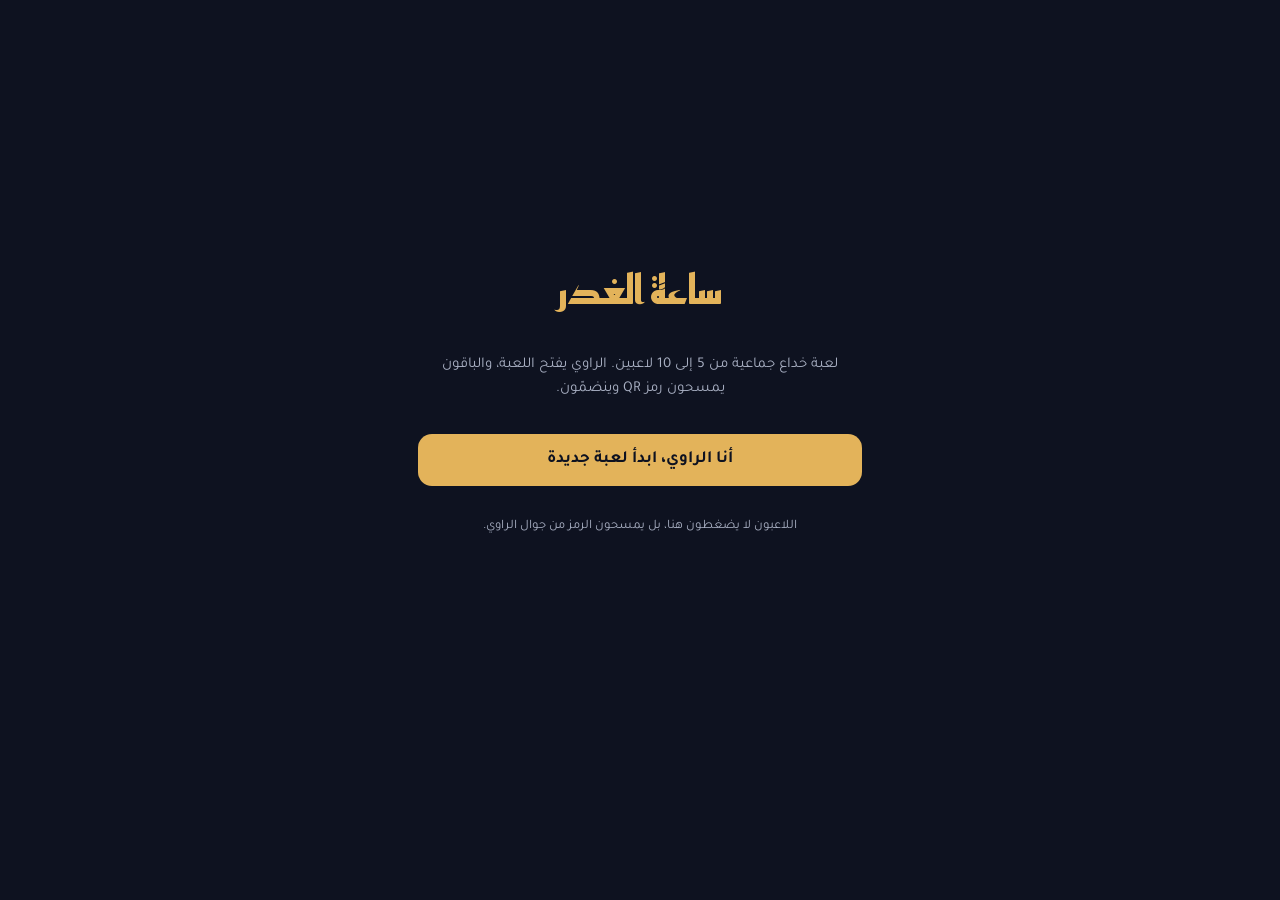
==== clocktower/index.html @ df2aef7b "Add ساعة الغدر game: QR join, random roles, storyteller screen Co-Authored-By: Claude Opus 5.5 <nore" ====
<!doctype html>
<html lang="ar" dir="rtl">
<head>
<meta charset="utf-8">
<meta name="viewport" content="width=device-width, initial-scale=1, viewport-fit=cover">
<title>ساعة الغدر</title>
<meta name="theme-color" content="#0E1220">
<link rel="preconnect" href="https://fonts.googleapis.com">
<link href="https://fonts.googleapis.com/css2?family=Reem+Kufi:wght@500;700&family=Tajawal:wght@400;500;700;800&display=swap" rel="stylesheet">
<style>
*{box-sizing:border-box}
body{margin:0;background:#0E1220;color:#F3EEE2;font-family:'Tajawal',system-ui,sans-serif;-webkit-tap-highlight-color:transparent}
#app{max-width:480px;margin:0 auto;padding:20px 18px 110px;min-height:100vh;display:flex;flex-direction:column;gap:14px}
h1,h2,.k{font-family:'Reem Kufi','Tajawal',sans-serif;margin:0}
h1{font-size:30px;color:#E3B35A}
h2{font-size:21px}
.muted{color:#A9B0C3;font-size:15px;line-height:1.6}
.top{display:flex;justify-content:space-between;align-items:center;gap:10px}
.pill{font-size:13px;font-weight:700;border-radius:999px;padding:5px 12px;background:#1B2133;border:1px solid #2C344A;color:#C9CEDB;white-space:nowrap}
.pill.red{background:#3A1D1F;border-color:#6A2B2B;color:#F08A84}
.pill.blue{background:#1E3354;border-color:#2E4C7A;color:#8FC0F5}
.pill.gold{background:#E3B35A;border-color:#E3B35A;color:#0E1220}
.card{background:#161C2D;border:1px solid #2C344A;border-radius:18px;padding:16px}
.card.good{border-color:#2E4C7A}
.card.evil{background:#1C1418;border-color:#6A2B2B}
.btn{font-family:inherit;font-size:17px;font-weight:700;border:none;border-radius:14px;padding:14px 18px;min-height:52px;cursor:pointer;background:#E3B35A;color:#0E1220;width:100%}
.btn.ghost{background:transparent;color:#E3B35A;border:1px solid #4A4130}
.btn.small{font-size:14px;min-height:40px;padding:8px 12px;width:auto}
.btn:disabled{opacity:.45}
input{font-family:inherit;font-size:18px;width:100%;padding:14px;border-radius:14px;border:1px solid #2C344A;background:#161C2D;color:#F3EEE2;min-height:52px}
label{font-weight:700;font-size:15px;display:block;margin-bottom:8px}
.row{display:flex;align-items:center;gap:12px}
.seat{display:flex;align-items:center;gap:12px;border-radius:14px;padding:12px 14px;background:#161C2D;border:1px solid #253553;width:100%;font-family:inherit;color:inherit;text-align:right;cursor:pointer}
.seat.evil{background:#1C1418;border-color:#4E2426}
.seat.boss{background:#2A1517;border-color:#B0443F}
.seat.dead{opacity:.45}
.seat.dead .nm{text-decoration:line-through}
.num{width:32px;height:32px;border-radius:999px;background:#0E1220;display:flex;align-items:center;justify-content:center;font-size:14px;font-weight:700;color:#C9CEDB;flex:none}
.nm{flex:1;font-size:17px;font-weight:700}
.rl{font-size:15px;font-weight:700}
.blue{color:#8FC0F5}.red{color:#F08A84}.gold{color:#E3B35A}
.chips{display:flex;flex-wrap:wrap;gap:8px}
.chip{font-size:15px;font-weight:700;color:#8FC0F5;background:#1E3354;border-radius:10px;padding:8px 14px}
.char{display:flex;flex-direction:column;gap:4px}
.char b{font-size:17px}
.char span{color:#C9CEDB;font-size:15px;line-height:1.6}
.big{text-align:center;display:flex;flex-direction:column;align-items:center;gap:12px;padding:26px 18px}
.big .role{font-family:'Reem Kufi',sans-serif;font-size:42px;font-weight:700;line-height:1.1}
.big .ab{font-size:18px;line-height:1.7;color:#E6E1D6}
.qr{background:#fff;border-radius:16px;padding:12px;width:260px;height:260px;margin:0 auto}
.qr svg{width:100%;height:100%;display:block}
.link{direction:ltr;font-size:12px;color:#A9B0C3;word-break:break-all;text-align:center}
nav.tabs{position:fixed;bottom:0;left:0;right:0;background:#0E1220;border-top:1px solid #232A3D;padding:8px 12px calc(10px + env(safe-area-inset-bottom));display:flex;gap:6px;justify-content:center}
nav.tabs button{flex:1;max-width:160px;font-family:inherit;font-size:14px;font-weight:700;border:none;border-radius:12px;min-height:46px;background:transparent;color:#C9CEDB;cursor:pointer}
nav.tabs button.on{background:#1B2133;color:#E3B35A}
.sec{display:flex;align-items:center;gap:8px;margin-top:6px}
.dot{width:10px;height:10px;border-radius:999px}
ol.night{margin:0;padding-inline-start:22px;display:flex;flex-direction:column;gap:8px;line-height:1.5}
.net{font-size:12px;color:#A9B0C3;text-align:center}
.x{background:none;border:none;color:#F08A84;font-size:14px;font-family:inherit;cursor:pointer;min-height:36px}
</style>
<script src="qr.js"></script>
</head>
<body>
<div id="app"></div>
<script>
(function(){
'use strict';
var NTFY='https://ntfy.sh/';
var GOOD=[
['الطبيب','كل ليلة يحمي لاعباً من القتل، ولا يحمي الشخص نفسه ليلتين متتاليتين.'],
['المحقّق','كل ليلة يسأل عن لاعب: هل هو طيب أم شرير؟'],
['الحارس الشخصي','كل ليلة يختار لاعباً، وإذا هوجم يموت الحارس بدلاً منه.'],
['القاضي','مرة واحدة في اللعبة يلغي إعدام اليوم.'],
['الصيّاد','إذا مات يختار لاعباً يموت معه.'],
['الشرطي','مرة واحدة يطلق النار على لاعب: إن كان شريراً مات، وإن كان طيباً مات الشرطي.'],
['العمدة','صوته يُحسب بصوتين.'],
['صاحب الغراب','إذا قُتل ليلاً يعرف شخصية لاعب واحد يختاره.'],
['الجندي','ينجو من أول محاولة قتل.'],
['الجدّة','في الليلة الأولى تعرف لاعباً طيباً وشخصيته.'],
['السجّان','كل ليلة يختار لاعباً فلا يستخدم قدرته تلك الليلة، حتى لو كان شريراً.'],
['المحامي','كل ليلة يختار لاعباً، وإذا حُكم عليه بالإعدام غداً لا يموت.'],
['المُسعِف','مرة واحدة في اللعبة يعيد لاعباً طيباً ميتاً إلى الحياة.'],
['الحارس الليلي','كل ليلة يعرف عدد اللاعبين الذين استيقظوا لاستخدام قدراتهم.'],
['الطبّاخ','في الليلة الأولى يعرف كم زوجاً من الأشرار يجلسون متجاورين.'],
['المراقب','كل ليلة يختار لاعباً، ويعرف من زاره تلك الليلة.'],
['العجوز','في الليلة الأولى تعرف شخصية لاعب واحد يختاره الراوي عشوائياً.'],
['الخيّاطة','مرة واحدة تختار لاعبَين، وتعرف إن كانا من الفريق نفسه.'],
['القائد','إذا مات، يعرف الطيبون الأحياء كم شريراً بقي في اللعبة.'],
['صانع المرايا','إذا استخدم شرير قدرته عليه ليلاً، ترتدّ القدرة على الشرير نفسه.']
];
var BOSS='الزعيم';
var EVIL=[
['الزعيم','من الليلة الثانية، يختار لاعباً كل ليلة ليقتله.'],
['الجاسوس','في الليلة الأولى يرى شخصيات جميع اللاعبين.'],
['المُخادع','يظهر كشخص طيب لكل من يتحرّى عنه.'],
['المُسكِت','كل ليلة يختار لاعباً، فلا يتكلم ولا يصوّت في اليوم التالي.'],
['الوريث','إذا مات الزعيم يصبح هو الزعيم الجديد.']
];
var NIGHT1=['الأشرار يتعرّفون على بعضهم، والزعيم يرى شخصيات التمويه','المُسكِت','السجّان','الطبيب','الحارس الشخصي','المحقّق','المراقب','الجدّة','العجوز','الطبّاخ','الحارس الليلي','الخيّاطة'];
var NIGHTX=['المُسكِت','السجّان','الطبيب','الحارس الشخصي','المحامي','الزعيم','صاحب الغراب (إن قُتل)','المُسعِف','المحقّق','المراقب','الحارس الليلي','الخيّاطة'];
var ABIL={};GOOD.concat(EVIL).forEach(function(c){ABIL[c[0]]=c[1];});
function isEvil(r){return EVIL.some(function(c){return c[0]===r;});}

var app=document.getElementById('app');
function esc(s){return String(s==null?'':s).replace(/[&<>"']/g,function(c){return {'&':'&amp;','<':'&lt;','>':'&gt;','"':'&quot;',"'":'&#39;'}[c];});}
function ls(k,v){try{if(v===undefined){var s=localStorage.getItem(k);return s?JSON.parse(s):null;}localStorage.setItem(k,JSON.stringify(v));}catch(e){return null;}}
function rid(n){var a='abcdefghijkmnpqrstuvwxyz23456789',b=crypto.getRandomValues(new Uint8Array(n)),s='';for(var i=0;i<n;i++)s+=a[b[i]%a.length];return s;}
function shuffle(a){a=a.slice();for(var i=a.length-1;i>0;i--){var j=crypto.getRandomValues(new Uint32Array(1))[0]%(i+1);var t=a[i];a[i]=a[j];a[j]=t;}return a;}
function topic(room){return 'saatghadr_'+room;}
function b64(buf){var u=new Uint8Array(buf),s='';for(var i=0;i<u.length;i++)s+=String.fromCharCode(u[i]);return btoa(s);}
function ub64(s){var b=atob(s),u=new Uint8Array(b.length);for(var i=0;i<b.length;i++)u[i]=b.charCodeAt(i);return u;}

/* ---------- messaging (ntfy.sh) ---------- */
var netOk=null;
function setNet(ok){if(netOk!==ok){netOk=ok;var el=document.getElementById('net');if(el)el.textContent=ok?'متصل':'لا يوجد اتصال… جارٍ المحاولة';}}
function connect(room,onMsg){
  var seen={},t=topic(room);
  function handle(o){if(!o||o.event!=='message'||seen[o.id])return;seen[o.id]=1;var m;try{m=JSON.parse(o.message);}catch(e){return;}onMsg(m);}
  try{var es=new EventSource(NTFY+t+'/sse?since=all');es.onmessage=function(e){try{handle(JSON.parse(e.data));setNet(true);}catch(_){}};}catch(e){}
  function poll(){fetch(NTFY+t+'/json?poll=1&since=all').then(function(r){return r.text();}).then(function(txt){setNet(true);txt.split('\n').forEach(function(l){if(l.trim()){try{handle(JSON.parse(l));}catch(_){}}});}).catch(function(){setNet(false);});}
  poll();setInterval(poll,4000);
}
function publish(room,obj,tries){
  tries=tries||0;
  return fetch(NTFY+topic(room),{method:'POST',body:JSON.stringify(obj)}).then(function(r){if(!r.ok)throw new Error(r.status);setNet(true);}).catch(function(e){setNet(false);if(tries<4)return new Promise(function(res){setTimeout(res,1500*(tries+1));}).then(function(){return publish(room,obj,tries+1);});throw e;});
}

/* ---------- crypto ---------- */
var RSA={name:'RSA-OAEP',hash:'SHA-256'};
function genKeys(){
  return crypto.subtle.generateKey({name:'RSA-OAEP',modulusLength:2048,publicExponent:new Uint8Array([1,0,1]),hash:'SHA-256'},true,['encrypt','decrypt']).then(function(kp){
    return Promise.all([crypto.subtle.exportKey('jwk',kp.privateKey),crypto.subtle.exportKey('spki',kp.publicKey)]);
  }).then(function(r){return {priv:r[0],pub:b64(r[1])};});
}
function encryptFor(pub,obj){
  var iv=crypto.getRandomValues(new Uint8Array(12)),pk,ak,ct;
  return crypto.subtle.importKey('spki',ub64(pub),RSA,false,['encrypt']).then(function(k){pk=k;return crypto.subtle.generateKey({name:'AES-GCM',length:256},true,['encrypt']);})
  .then(function(k){ak=k;return crypto.subtle.encrypt({name:'AES-GCM',iv:iv},ak,new TextEncoder().encode(JSON.stringify(obj)));})
  .then(function(c){ct=c;return crypto.subtle.exportKey('raw',ak);})
  .then(function(raw){return crypto.subtle.encrypt({name:'RSA-OAEP'},pk,raw);})
  .then(function(k){return {k:b64(k),iv:b64(iv),c:b64(ct)};});
}
function decryptWith(priv,m){
  return crypto.subtle.importKey('jwk',priv,RSA,false,['decrypt']).then(function(sk){return crypto.subtle.decrypt({name:'RSA-OAEP'},sk,ub64(m.k));})
  .then(function(raw){return crypto.subtle.importKey('raw',raw,'AES-GCM',false,['decrypt']);})
  .then(function(ak){return crypto.subtle.decrypt({name:'AES-GCM',iv:ub64(m.iv)},ak,ub64(m.c));})
  .then(function(pt){return JSON.parse(new TextDecoder().decode(pt));});
}

/* ---------- shared views ---------- */
function sheetHTML(){
  function list(a,cls){return a.map(function(c){return '<div class="card '+cls+' char"><b>'+esc(c[0])+'</b><span>'+esc(c[1])+'</span></div>';}).join('');}
  return '<h2 class="gold">ورقة الشخصيات</h2><p class="muted" style="margin:0">كل الشخصيات الممكنة. لا يعرف أيّها في اللعبة إلا الراوي.</p>'+
  '<div class="sec"><span class="dot" style="background:#8FC0F5"></span><h2 class="blue">الطيبون (20)</h2></div>'+list(GOOD,'good')+
  '<div class="sec"><span class="dot" style="background:#F08A84"></span><h2 class="red">الأشرار (5)</h2></div>'+list(EVIL,'evil');
}
function qrSVG(text){
  try{
    var q=new QRCode(-1,QRErrorCorrectLevel.M);q.addData(text);q.make();
    var n=q.getModuleCount(),m=4,s=n+m*2,d='';
    for(var r=0;r<n;r++)for(var c=0;c<n;c++)if(q.isDark(r,c))d+='M'+(c+m)+' '+(r+m)+'h1v1h-1z';
    return '<svg viewBox="0 0 '+s+' '+s+'" shape-rendering="crispEdges" role="img" aria-label="رمز QR للانضمام"><rect width="'+s+'" height="'+s+'" fill="#fff"/><path d="'+d+'" fill="#0E1220"/></svg>';
  }catch(e){return '<p style="color:#0E1220;text-align:center">تعذّر إنشاء الرمز، شارك الرابط بدلاً منه.</p>';}
}
function tabsHTML(tabs,cur){return '<nav class="tabs">'+tabs.map(function(t){return '<button data-tab="'+t[0]+'" class="'+(t[0]===cur?'on':'')+'">'+t[1]+'</button>';}).join('')+'</nav>';}
function evilCount(n){return n<=7?2:3;}

/* ---------- home ---------- */
function home(){
  app.innerHTML='<div style="flex:1;display:flex;flex-direction:column;justify-content:center;gap:18px;text-align:center">'+
  '<h1 style="font-size:40px">ساعة الغدر</h1>'+
  '<p class="muted">لعبة خداع جماعية من 5 إلى 10 لاعبين. الراوي يفتح اللعبة، والباقون يمسحون رمز QR وينضمّون.</p>'+
  '<button class="btn" id="newgame">أنا الراوي، ابدأ لعبة جديدة</button>'+
  '<p class="muted" style="font-size:13px">اللاعبون لا يضغطون هنا، بل يمسحون الرمز من جوال الراوي.</p></div>';
  document.getElementById('newgame').onclick=function(){var room=rid(10);ls('st_'+room,{room:room,players:[],removed:{},round:0,game:null});location.hash='st='+room;};
}

/* ---------- storyteller ---------- */
function storyteller(room){
  var S=ls('st_'+room);
  if(!S){app.innerHTML='<h1>ساعة الغدر</h1><div class="card"><p class="muted" style="margin:0">هذه اللعبة غير محفوظة على هذا الجهاز. الراوي فقط يستطيع فتح شاشة الراوي من جواله.</p></div><button class="btn" onclick="location.hash=\'\'">الصفحة الرئيسية</button>';return;}
  var tab=S.game?'grim':'invite';
  function save(){ls('st_'+room,S);}
  var joinUrl=location.origin+location.pathname+'#join='+room;
  connect(room,function(m){
    if(m.t!=='join'||!m.id||!m.pub||S.removed[m.id])return;
    var name=String(m.name||'').slice(0,20).trim()||'لاعب';
    var p=S.players.filter(function(x){return x.id===m.id;})[0];
    if(p){if(p.name!==name||p.pub!==m.pub){p.name=name;p.pub=m.pub;save();render();}}
    else{S.players.push({id:m.id,name:name,pub:m.pub});save();render();}
  });
  function seated(){return S.game?S.game.seats:[];}
  function sendRoles(){
    var g=S.game,n=g.seats.length,ev=g.seats.filter(function(s){return isEvil(s.role);});
    var pubs={};S.players.forEach(function(p){pubs[p.id]=p.pub;});
    publish(room,{t:'seats',r:g.round,names:g.seats.map(function(s){return s.name;})});
    return Promise.all(g.seats.map(function(s,i){
      var pay={r:g.round,seat:i+1,name:s.name,role:s.role,n:n,e:ev.length};
      if(isEvil(s.role)){
        pay.team=ev.map(function(x){return {s:g.seats.indexOf(x)+1,n:x.name,r:x.role};});
        if(s.role===BOSS)pay.bluffs=g.bluffs;
        if(s.role==='الجاسوس')pay.all=g.seats.map(function(x,j){return {s:j+1,n:x.name,r:x.role};});
      }
      return encryptFor(pubs[s.id],pay).then(function(enc){enc.t='role';enc.to=s.id;enc.r=g.round;return publish(room,enc);});
    }));
  }
  function start(){
    var ps=S.players.slice(0,10),n=ps.length,ne=evilCount(n);
    var minions=shuffle(EVIL.slice(1).map(function(c){return c[0];})).slice(0,ne-1);
    var goods=shuffle(GOOD.map(function(c){return c[0];}));
    var roles=shuffle([BOSS].concat(minions,goods.slice(0,n-ne)));
    S.round=(S.round||0)+1;
    S.game={round:S.round,seats:ps.map(function(p,i){return {id:p.id,name:p.name,role:roles[i]};}),bluffs:goods.slice(n-ne,n-ne+3),dead:{}};
    save();tab='grim';render();
    var el=document.getElementById('sendst');if(el)el.textContent='جارٍ إرسال الشخصيات…';
    sendRoles().then(function(){var el=document.getElementById('sendst');if(el)el.textContent='تم إرسال الشخصيات إلى كل اللاعبين.';}).catch(function(){var el=document.getElementById('sendst');if(el)el.textContent='تعذّر الإرسال، اضغط "أعد الإرسال".';});
  }
  function render(){
    var h='<div class="top"><h1>شاشة الراوي</h1><span class="pill red">للراوي فقط</span></div>';
    if(tab==='invite'){
      var n=S.players.length;
      h+='<div class="card" style="display:flex;flex-direction:column;gap:12px"><h2 style="text-align:center">امسح للانضمام</h2><div class="qr">'+qrSVG(joinUrl)+'</div><div class="link">'+esc(joinUrl)+'</div>'+
         '<button class="btn ghost small" id="copy" style="align-self:center">نسخ الرابط</button></div>';
      h+='<div class="top"><h2>اللاعبون ('+n+')</h2>'+(S.game?'<span class="pill">الجولة '+S.game.round+'</span>':'')+'</div>';
      if(!n)h+='<p class="muted" style="margin:0">بانتظار اللاعبين… كل لاعب يمسح الرمز ويكتب اسمه.</p>';
      S.players.forEach(function(p,i){h+='<div class="seat"><span class="num">'+(i+1)+'</span><span class="nm">'+esc(p.name)+'</span>'+(i>=10?'<span class="pill red">زائد عن 10</span>':'')+'<button class="x" data-rm="'+esc(p.id)+'">إزالة</button></div>';});
      var ok=n>=5&&n<=10;
      h+='<p class="muted" style="margin:0">'+(n<5?'تحتاج 5 لاعبين على الأقل.':n>10?'الحد الأقصى 10 لاعبين، أزل الزائدين.':'العدد مناسب: '+(n-evilCount(n))+' طيبون و'+evilCount(n)+' أشرار.')+'</p>';
      h+='<button class="btn" id="start" '+(ok?'':'disabled')+'>'+(S.game?'جولة جديدة ووزّع الشخصيات':'الكل جاهز، وزّع الشخصيات')+'</button>';
      if(S.game)h+='<p class="muted" style="margin:0;font-size:13px">الجولة الجديدة توزّع شخصيات جديدة على اللاعبين الحاليين.</p>';
    }else if(tab==='grim'){
      var g=S.game;
      h+='<p class="muted" style="margin:0" id="sendst">اطلب من اللاعبين الجلوس في دائرة حسب أرقام المقاعد. اضغط على لاعب لتعليمه ميتاً.</p>';
      g.seats.forEach(function(s,i){var ev=isEvil(s.role);h+='<button class="seat '+(s.role===BOSS?'boss':ev?'evil':'')+(g.dead[s.id]?' dead':'')+'" data-dead="'+esc(s.id)+'"><span class="num">'+(i+1)+'</span><span class="nm">'+esc(s.name)+'</span><span class="rl '+(ev?'red':'blue')+'">'+esc(s.role)+'</span></button>';});
      h+='<div class="card"><div class="gold" style="font-weight:700;margin-bottom:10px">شخصيات التمويه للزعيم</div><div class="chips">'+g.bluffs.map(function(b){return '<span class="chip">'+esc(b)+'</span>';}).join('')+'</div></div>';
      h+='<button class="btn ghost" id="resend">أعد إرسال الشخصيات</button>';
    }else if(tab==='night'){
      var inPlay={};S.game.seats.forEach(function(s){inPlay[s.role]=1;});
      function nl(a){return '<ol class="night">'+a.filter(function(r,i){return (i===0&&a===NIGHT1)||inPlay[r.split(' (')[0]];}).map(function(r){var who=S.game.seats.filter(function(s){return s.role===r.split(' (')[0];})[0];return '<li><b>'+esc(r)+'</b>'+(who?' <span class="muted">· '+esc(who.name)+'</span>':'')+'</li>';}).join('')+'</ol>';}
      h+='<div class="card"><h2 class="gold" style="margin-bottom:10px">الليلة الأولى</h2>'+nl(NIGHT1)+'</div><div class="card"><h2 class="gold" style="margin-bottom:10px">باقي الليالي</h2>'+nl(NIGHTX)+'</div>';
    }else h+=sheetHTML();
    h+='<div class="net" id="net">'+(netOk===false?'لا يوجد اتصال… جارٍ المحاولة':netOk?'متصل':'جارٍ الاتصال…')+'</div>';
    h+=tabsHTML(S.game?[['grim','الكتاب'],['night','ترتيب الليل'],['invite','اللاعبون'],['sheet','الشخصيات']]:[['invite','اللاعبون'],['sheet','الشخصيات']],tab);
    app.innerHTML=h;
    app.querySelectorAll('[data-tab]').forEach(function(b){b.onclick=function(){tab=b.getAttribute('data-tab');render();scrollTo(0,0);};});
    app.querySelectorAll('[data-rm]').forEach(function(b){b.onclick=function(){var id=b.getAttribute('data-rm');S.removed[id]=1;S.players=S.players.filter(function(p){return p.id!==id;});save();render();};});
    app.querySelectorAll('[data-dead]').forEach(function(b){b.onclick=function(){var id=b.getAttribute('data-dead');S.game.dead[id]=!S.game.dead[id];save();render();};});
    var st=document.getElementById('start');if(st)st.onclick=function(){if(S.game&&!confirm('بدء جولة جديدة بشخصيات جديدة؟'))return;start();};
    var rs=document.getElementById('resend');if(rs)rs.onclick=function(){rs.disabled=true;rs.textContent='جارٍ الإرسال…';sendRoles().then(function(){rs.textContent='تم الإرسال';}).catch(function(){rs.disabled=false;rs.textContent='تعذّر، حاول مجدداً';});};
    var cp=document.getElementById('copy');if(cp)cp.onclick=function(){if(navigator.clipboard)navigator.clipboard.writeText(joinUrl).then(function(){cp.textContent='تم النسخ';});};
  }
  render();
}

/* ---------- player ---------- */
function player(room){
  var P=ls('p_'+room)||{};
  var tab='me',hidden=true,others={},seats=null,seatsR=0,busy=false;
  function save(){ls('p_'+room,P);}
  function onMsg(m){
    if(m.t==='join'&&m.id){others[m.id]=String(m.name||'').slice(0,20);if(!P.role)render();}
    else if(m.t==='seats'&&m.r>=seatsR){seatsR=m.r;seats=m.names;if(tab==='players')render();}
    else if(m.t==='role'&&P.id&&m.to===P.id&&(!P.role||m.r>P.role.r)){
      decryptWith(P.priv,m).then(function(d){if(!P.role||d.r>P.role.r){P.role=d;save();hidden=true;tab='me';render();}}).catch(function(){});
    }
  }
  connect(room,onMsg);
  if(P.id&&P.pub)publish(room,{t:'join',id:P.id,name:P.name,pub:P.pub}).catch(function(){});
  function render(){
    var h='<div class="top"><h1>ساعة الغدر</h1>'+(P.role?'<span class="pill">مقعد '+P.role.seat+'</span>':'')+'</div>';
    if(!P.id){
      h+='<div class="card" style="display:flex;flex-direction:column;gap:14px"><h2>انضم إلى اللعبة</h2><div><label for="nm">اكتب اسمك</label><input id="nm" maxlength="20" autocomplete="off" placeholder="مثلاً: سارة"></div><button class="btn" id="join">انضم</button></div>';
    }else if(!P.role&&tab!=='sheet'){
      var names=Object.keys(others).map(function(k){return others[k];});
      h+='<div class="card big"><div class="muted">أهلاً</div><div class="role" style="font-size:34px">'+esc(P.name)+'</div><div class="muted">أنت في اللعبة. انتظر حتى يوزّع الراوي الشخصيات.</div></div>';
      h+='<h2>اللاعبون المنضمّون ('+names.length+')</h2><div class="chips">'+names.map(function(n){return '<span class="chip">'+esc(n)+'</span>';}).join('')+'</div>';
    }else if(tab==='me'){
      var R=P.role,ev=isEvil(R.role);
      if(hidden){
        h+='<div class="card big" style="padding:40px 18px"><div class="role" style="font-size:28px">شخصيتك جاهزة</div><div class="muted">تأكد أن لا أحد ينظر إلى شاشتك.</div><button class="btn" id="reveal">اكشف شخصيتي</button></div>';
      }else{
        h+='<div class="card big '+(ev?'evil':'good')+'"><div class="muted">'+esc(R.name)+' · شخصيتك</div><div class="role">'+esc(R.role)+'</div><span class="pill '+(ev?'red':'blue')+'">'+(ev?'فريق الأشرار':'فريق الطيبين')+'</span><div class="ab">'+esc(ABIL[R.role])+'</div></div>';
        if(ev&&R.team){
          h+='<div class="card evil"><div class="red" style="font-weight:700;margin-bottom:10px">فريقك</div>'+R.team.map(function(t){return '<div class="row" style="justify-content:space-between;padding:4px 0"><b>'+esc(t.n)+' · مقعد '+t.s+'</b><span class="'+(t.r===BOSS?'red':'')+'" style="font-weight:700">'+esc(t.r)+'</span></div>';}).join('')+'</div>';
        }
        if(R.bluffs)h+='<div class="card"><div class="gold" style="font-weight:700">شخصيات للتمويه</div><p class="muted" style="margin:4px 0 10px">غير موجودة في هذه اللعبة، ادّعِ واحدة منها بأمان.</p><div class="chips">'+R.bluffs.map(function(b){return '<span class="chip">'+esc(b)+'</span>';}).join('')+'</div></div>';
        if(R.all)h+='<div class="card"><div class="gold" style="font-weight:700;margin-bottom:10px">ما يراه الجاسوس: كل الشخصيات</div>'+R.all.map(function(t){return '<div class="row" style="justify-content:space-between;padding:4px 0"><span>'+t.s+'. '+esc(t.n)+'</span><b class="'+(isEvil(t.r)?'red':'blue')+'">'+esc(t.r)+'</b></div>';}).join('')+'</div>';
        h+='<div class="card"><div class="gold" style="font-weight:700;margin-bottom:6px">هدفك</div><div class="muted">'+(ev?'اقتلوا الطيبين حتى يتساوى عدد الأشرار الأحياء مع الطيبين، دون أن يُكشف الزعيم.':'اكتشفوا الزعيم وأعدموه قبل أن يتساوى عدد الأشرار مع الطيبين.')+'</div><div class="muted" style="font-size:13px;margin-top:6px">في هذه اللعبة '+R.n+' لاعبين: '+(R.n-R.e)+' طيبون و'+R.e+' أشرار.</div></div>';
        h+='<button class="btn ghost" id="hide">إخفاء الشخصية</button>';
      }
    }else if(tab==='players'){
      h+='<h2>ترتيب الجلوس</h2><p class="muted" style="margin:0">اجلسوا في دائرة بهذا الترتيب.</p>';
      (seats||[]).forEach(function(n,i){h+='<div class="seat'+(P.role&&P.role.seat===i+1?' boss':'')+'"><span class="num">'+(i+1)+'</span><span class="nm">'+esc(n)+'</span>'+(P.role&&P.role.seat===i+1?'<span class="pill gold">أنت</span>':'')+'</div>';});
      if(!seats)h+='<p class="muted">جارٍ التحميل…</p>';
    }else h+=sheetHTML();
    h+='<div class="net" id="net">'+(netOk===false?'لا يوجد اتصال… جارٍ المحاولة':netOk?'متصل':'جارٍ الاتصال…')+'</div>';
    if(P.role)h+=tabsHTML([['me','شخصيتي'],['players','اللاعبون'],['sheet','الشخصيات']],tab);
    else if(P.id)h+=tabsHTML([['me','الانتظار'],['sheet','الشخصيات']],tab==='sheet'?'sheet':'me');
    app.innerHTML=h;
    app.querySelectorAll('[data-tab]').forEach(function(b){b.onclick=function(){tab=b.getAttribute('data-tab');render();scrollTo(0,0);};});
    var j=document.getElementById('join');
    if(j)j.onclick=function(){
      var name=document.getElementById('nm').value.trim();if(!name){document.getElementById('nm').focus();return;}
      if(busy)return;busy=true;j.disabled=true;j.textContent='جارٍ الانضمام…';
      genKeys().then(function(k){P={id:rid(12),name:name.slice(0,20),priv:k.priv,pub:k.pub};save();return publish(room,{t:'join',id:P.id,name:P.name,pub:P.pub});})
      .then(function(){busy=false;render();}).catch(function(){busy=false;render();});
    };
    var rv=document.getElementById('reveal');if(rv)rv.onclick=function(){hidden=false;render();};
    var hd=document.getElementById('hide');if(hd)hd.onclick=function(){hidden=true;render();};
  }
  render();
}

function route(){
  var h=location.hash.replace(/^#/,''),m;
  if((m=h.match(/^join=([a-z0-9]{6,20})$/)))player(m[1]);
  else if((m=h.match(/^st=([a-z0-9]{6,20})$/)))storyteller(m[1]);
  else home();
}
window.addEventListener('hashchange',function(){location.reload();});
if(!window.crypto||!crypto.subtle){app.innerHTML='<h1>ساعة الغدر</h1><p class="muted">افتح الصفحة من رابط https في متصفح حديث.</p>';}else route();
})();
</script>
</body>
</html>
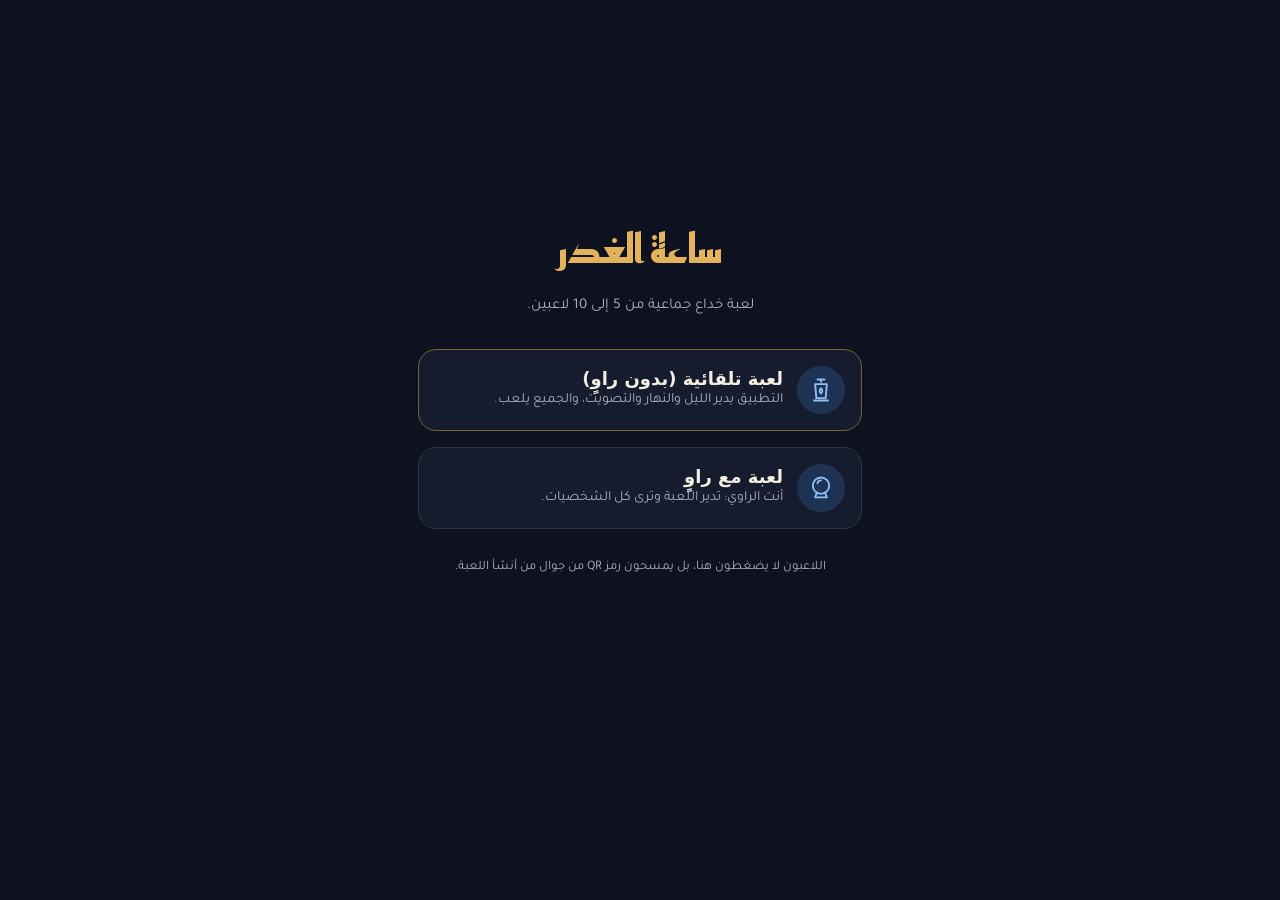
==== commit e5ffd89c: "ساعة الغدر: automatic mode without storyteller, character icons - play.html: host phone runs the gam" ====
--- a/clocktower/index.html
+++ b/clocktower/index.html
@@ -60,6 +60,8 @@
 .x{background:none;border:none;color:#F08A84;font-size:14px;font-family:inherit;cursor:pointer;min-height:36px}
 </style>
 <script src="qr.js"></script>
+<script src="icons.js"></script>
+<script src="net.js"></script>
 </head>
 <body>
 <div id="app"></div>
@@ -114,14 +116,17 @@
 /* ---------- messaging (ntfy.sh) ---------- */
 var netOk=null;
 function setNet(ok){if(netOk!==ok){netOk=ok;var el=document.getElementById('net');if(el)el.textContent=ok?'متصل':'لا يوجد اتصال… جارٍ المحاولة';}}
-function connect(room,onMsg){
+CTNet.onStatus(function(ok){setNet(ok);});
+function connect(room,onMsg){return CTNet.connect(room,onMsg);}
+function connectOld(room,onMsg){
   var seen={},t=topic(room);
   function handle(o){if(!o||o.event!=='message'||seen[o.id])return;seen[o.id]=1;var m;try{m=JSON.parse(o.message);}catch(e){return;}onMsg(m);}
   try{var es=new EventSource(NTFY+t+'/sse?since=all');es.onmessage=function(e){try{handle(JSON.parse(e.data));setNet(true);}catch(_){}};}catch(e){}
   function poll(){fetch(NTFY+t+'/json?poll=1&since=all').then(function(r){return r.text();}).then(function(txt){setNet(true);txt.split('\n').forEach(function(l){if(l.trim()){try{handle(JSON.parse(l));}catch(_){}}});}).catch(function(){setNet(false);});}
   poll();setInterval(poll,4000);
 }
-function publish(room,obj,tries){
+function publish(room,obj){return CTNet.publish(room,obj);}
+function publishOld(room,obj,tries){
   tries=tries||0;
   return fetch(NTFY+topic(room),{method:'POST',body:JSON.stringify(obj)}).then(function(r){if(!r.ok)throw new Error(r.status);setNet(true);}).catch(function(e){setNet(false);if(tries<4)return new Promise(function(res){setTimeout(res,1500*(tries+1));}).then(function(){return publish(room,obj,tries+1);});throw e;});
 }
@@ -150,7 +155,7 @@
 
 /* ---------- shared views ---------- */
 function sheetHTML(){
-  function list(a,cls){return a.map(function(c){return '<div class="card '+cls+' char"><b>'+esc(c[0])+'</b><span>'+esc(c[1])+'</span></div>';}).join('');}
+  function list(a,cls){return a.map(function(c){return '<div class="card '+cls+'" style="display:flex;gap:12px;align-items:flex-start">'+CTIcon(c[0],44)+'<div class="char"><b>'+esc(c[0])+'</b><span>'+esc(c[1])+'</span></div></div>';}).join('');}
   return '<h2 class="gold">ورقة الشخصيات</h2><p class="muted" style="margin:0">كل الشخصيات الممكنة. لا يعرف أيّها في اللعبة إلا الراوي.</p>'+
   '<div class="sec"><span class="dot" style="background:#8FC0F5"></span><h2 class="blue">الطيبون (20)</h2></div>'+list(GOOD,'good')+
   '<div class="sec"><span class="dot" style="background:#F08A84"></span><h2 class="red">الأشرار (5)</h2></div>'+list(EVIL,'evil');
@@ -168,11 +173,11 @@
 
 /* ---------- home ---------- */
 function home(){
-  app.innerHTML='<div style="flex:1;display:flex;flex-direction:column;justify-content:center;gap:18px;text-align:center">'+
-  '<h1 style="font-size:40px">ساعة الغدر</h1>'+
-  '<p class="muted">لعبة خداع جماعية من 5 إلى 10 لاعبين. الراوي يفتح اللعبة، والباقون يمسحون رمز QR وينضمّون.</p>'+
-  '<button class="btn" id="newgame">أنا الراوي، ابدأ لعبة جديدة</button>'+
-  '<p class="muted" style="font-size:13px">اللاعبون لا يضغطون هنا، بل يمسحون الرمز من جوال الراوي.</p></div>';
+  app.innerHTML='<div style="flex:1;display:flex;flex-direction:column;justify-content:center;gap:16px">'+
+  '<div style="text-align:center"><h1 style="font-size:40px">ساعة الغدر</h1><p class="muted">لعبة خداع جماعية من 5 إلى 10 لاعبين.</p></div>'+
+  '<a class="card" href="play.html#new" style="text-decoration:none;color:inherit;display:flex;gap:14px;align-items:center;border-color:#7A6233">'+CTIcon('الحارس الليلي',48)+'<div><div style="font-weight:800;font-size:18px">لعبة تلقائية (بدون راوٍ)</div><div class="muted" style="font-size:14px">التطبيق يدير الليل والنهار والتصويت، والجميع يلعب.</div></div></a>'+
+  '<button class="card" id="newgame" style="font-family:inherit;color:inherit;text-align:right;display:flex;gap:14px;align-items:center;cursor:pointer;width:100%">'+CTIcon('العجوز',48)+'<div><div style="font-weight:800;font-size:18px">لعبة مع راوٍ</div><div class="muted" style="font-size:14px">أنت الراوي: تدير اللعبة وترى كل الشخصيات.</div></div></button>'+
+  '<p class="muted" style="font-size:13px;text-align:center">اللاعبون لا يضغطون هنا، بل يمسحون رمز QR من جوال من أنشأ اللعبة.</p></div>';
   document.getElementById('newgame').onclick=function(){var room=rid(10);ls('st_'+room,{room:room,players:[],removed:{},round:0,game:null});location.hash='st='+room;};
 }
 
@@ -232,8 +237,8 @@
     }else if(tab==='grim'){
       var g=S.game;
       h+='<p class="muted" style="margin:0" id="sendst">اطلب من اللاعبين الجلوس في دائرة حسب أرقام المقاعد. اضغط على لاعب لتعليمه ميتاً.</p>';
-      g.seats.forEach(function(s,i){var ev=isEvil(s.role);h+='<button class="seat '+(s.role===BOSS?'boss':ev?'evil':'')+(g.dead[s.id]?' dead':'')+'" data-dead="'+esc(s.id)+'"><span class="num">'+(i+1)+'</span><span class="nm">'+esc(s.name)+'</span><span class="rl '+(ev?'red':'blue')+'">'+esc(s.role)+'</span></button>';});
-      h+='<div class="card"><div class="gold" style="font-weight:700;margin-bottom:10px">شخصيات التمويه للزعيم</div><div class="chips">'+g.bluffs.map(function(b){return '<span class="chip">'+esc(b)+'</span>';}).join('')+'</div></div>';
+      g.seats.forEach(function(s,i){var ev=isEvil(s.role);h+='<button class="seat '+(s.role===BOSS?'boss':ev?'evil':'')+(g.dead[s.id]?' dead':'')+'" data-dead="'+esc(s.id)+'"><span class="num">'+(i+1)+'</span>'+CTIcon(s.role,34)+'<span class="nm">'+esc(s.name)+'</span><span class="rl '+(ev?'red':'blue')+'">'+esc(s.role)+'</span></button>';});
+      h+='<div class="card"><div class="gold" style="font-weight:700;margin-bottom:10px">شخصيات التمويه للزعيم</div><div class="chips">'+g.bluffs.map(function(b){return '<span class="chip" style="display:inline-flex;align-items:center;gap:8px">'+CTIcon(b,26)+esc(b)+'</span>';}).join('')+'</div></div>';
       h+='<button class="btn ghost" id="resend">أعد إرسال الشخصيات</button>';
     }else if(tab==='night'){
       var inPlay={};S.game.seats.forEach(function(s){inPlay[s.role]=1;});
@@ -280,13 +285,13 @@
       if(hidden){
         h+='<div class="card big" style="padding:40px 18px"><div class="role" style="font-size:28px">شخصيتك جاهزة</div><div class="muted">تأكد أن لا أحد ينظر إلى شاشتك.</div><button class="btn" id="reveal">اكشف شخصيتي</button></div>';
       }else{
-        h+='<div class="card big '+(ev?'evil':'good')+'"><div class="muted">'+esc(R.name)+' · شخصيتك</div><div class="role">'+esc(R.role)+'</div><span class="pill '+(ev?'red':'blue')+'">'+(ev?'فريق الأشرار':'فريق الطيبين')+'</span><div class="ab">'+esc(ABIL[R.role])+'</div></div>';
+        h+='<div class="card big '+(ev?'evil':'good')+'">'+CTIcon(R.role,96)+'<div class="muted">'+esc(R.name)+' · شخصيتك</div><div class="role">'+esc(R.role)+'</div><span class="pill '+(ev?'red':'blue')+'">'+(ev?'فريق الأشرار':'فريق الطيبين')+'</span><div class="ab">'+esc(ABIL[R.role])+'</div></div>';
         if(ev&&R.team){
           h+='<div class="card evil"><div class="red" style="font-weight:700;margin-bottom:10px">فريقك</div>'+R.team.map(function(t){return '<div class="row" style="justify-content:space-between;padding:4px 0"><b>'+esc(t.n)+' · مقعد '+t.s+'</b><span class="'+(t.r===BOSS?'red':'')+'" style="font-weight:700">'+esc(t.r)+'</span></div>';}).join('')+'</div>';
         }
-        if(R.bluffs)h+='<div class="card"><div class="gold" style="font-weight:700">شخصيات للتمويه</div><p class="muted" style="margin:4px 0 10px">غير موجودة في هذه اللعبة، ادّعِ واحدة منها بأمان.</p><div class="chips">'+R.bluffs.map(function(b){return '<span class="chip">'+esc(b)+'</span>';}).join('')+'</div></div>';
+        if(R.bluffs)h+='<div class="card"><div class="gold" style="font-weight:700">شخصيات للتمويه</div><p class="muted" style="margin:4px 0 10px">غير موجودة في هذه اللعبة، ادّعِ واحدة منها بأمان.</p><div class="chips">'+R.bluffs.map(function(b){return '<span class="chip" style="display:inline-flex;align-items:center;gap:8px">'+CTIcon(b,26)+esc(b)+'</span>';}).join('')+'</div></div>';
         if(R.all)h+='<div class="card"><div class="gold" style="font-weight:700;margin-bottom:10px">ما يراه الجاسوس: كل الشخصيات</div>'+R.all.map(function(t){return '<div class="row" style="justify-content:space-between;padding:4px 0"><span>'+t.s+'. '+esc(t.n)+'</span><b class="'+(isEvil(t.r)?'red':'blue')+'">'+esc(t.r)+'</b></div>';}).join('')+'</div>';
-        h+='<div class="card"><div class="gold" style="font-weight:700;margin-bottom:6px">هدفك</div><div class="muted">'+(ev?'اقتلوا الطيبين حتى يتساوى عدد الأشرار الأحياء مع الطيبين، دون أن يُكشف الزعيم.':'اكتشفوا الزعيم وأعدموه قبل أن يتساوى عدد الأشرار مع الطيبين.')+'</div><div class="muted" style="font-size:13px;margin-top:6px">في هذه اللعبة '+R.n+' لاعبين: '+(R.n-R.e)+' طيبون و'+R.e+' أشرار.</div></div>';
+        h+='<div class="card"><div class="gold" style="font-weight:700;margin-bottom:6px">هدفك</div><div class="muted">'+(ev?'احموا الزعيم حتى يبقى لاعبان فقط في اللعبة والزعيم أحدهما.':'اكتشفوا الزعيم وأعدموه قبل أن يبقى لاعبان فقط.')+'</div><div class="muted" style="font-size:13px;margin-top:6px">في هذه اللعبة '+R.n+' لاعبين: '+(R.n-R.e)+' طيبون و'+R.e+' أشرار.</div></div>';
         h+='<button class="btn ghost" id="hide">إخفاء الشخصية</button>';
       }
     }else if(tab==='players'){
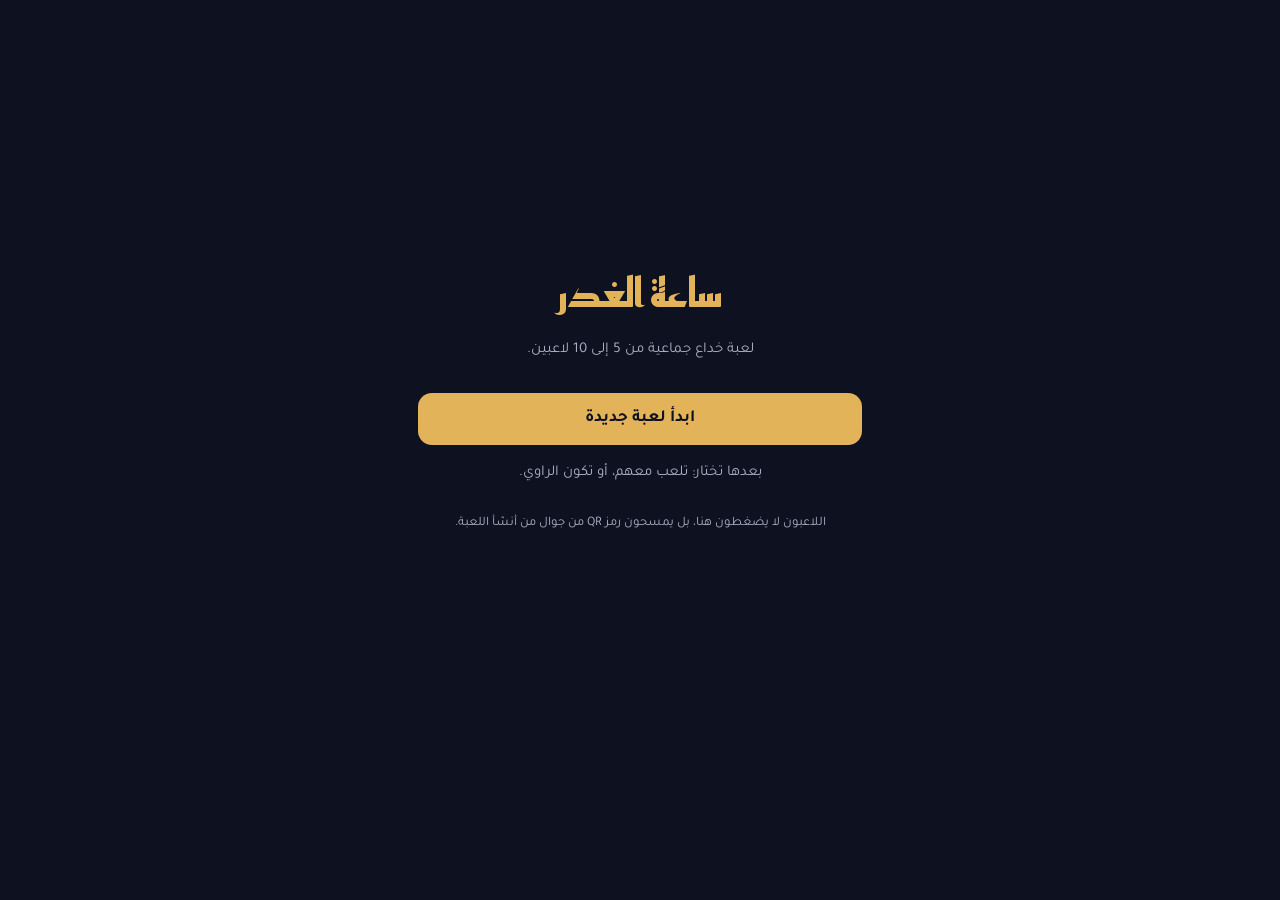
==== commit a41aceca: "Home: one start button, choose player or storyteller after Co-Authored-By: Claude Opus 5.5 <noreply@" ====
--- a/clocktower/index.html
+++ b/clocktower/index.html
@@ -175,10 +175,9 @@
 function home(){
   app.innerHTML='<div style="flex:1;display:flex;flex-direction:column;justify-content:center;gap:16px">'+
   '<div style="text-align:center"><h1 style="font-size:40px">ساعة الغدر</h1><p class="muted">لعبة خداع جماعية من 5 إلى 10 لاعبين.</p></div>'+
-  '<a class="card" href="play.html#new" style="text-decoration:none;color:inherit;display:flex;gap:14px;align-items:center;border-color:#7A6233">'+CTIcon('الحارس الليلي',48)+'<div><div style="font-weight:800;font-size:18px">لعبة تلقائية (بدون راوٍ)</div><div class="muted" style="font-size:14px">التطبيق يدير الليل والنهار والتصويت، والجميع يلعب.</div></div></a>'+
-  '<button class="card" id="newgame" style="font-family:inherit;color:inherit;text-align:right;display:flex;gap:14px;align-items:center;cursor:pointer;width:100%">'+CTIcon('العجوز',48)+'<div><div style="font-weight:800;font-size:18px">لعبة مع راوٍ</div><div class="muted" style="font-size:14px">أنت الراوي: تدير اللعبة وترى كل الشخصيات.</div></div></button>'+
+  '<a class="btn" href="play.html#new" style="text-decoration:none;text-align:center;display:block;line-height:24px">ابدأ لعبة جديدة</a>'+
+  '<p class="muted" style="text-align:center;margin:0">بعدها تختار: تلعب معهم، أو تكون الراوي.</p>'+
   '<p class="muted" style="font-size:13px;text-align:center">اللاعبون لا يضغطون هنا، بل يمسحون رمز QR من جوال من أنشأ اللعبة.</p></div>';
-  document.getElementById('newgame').onclick=function(){var room=rid(10);ls('st_'+room,{room:room,players:[],removed:{},round:0,game:null});location.hash='st='+room;};
 }
 
 /* ---------- storyteller ---------- */
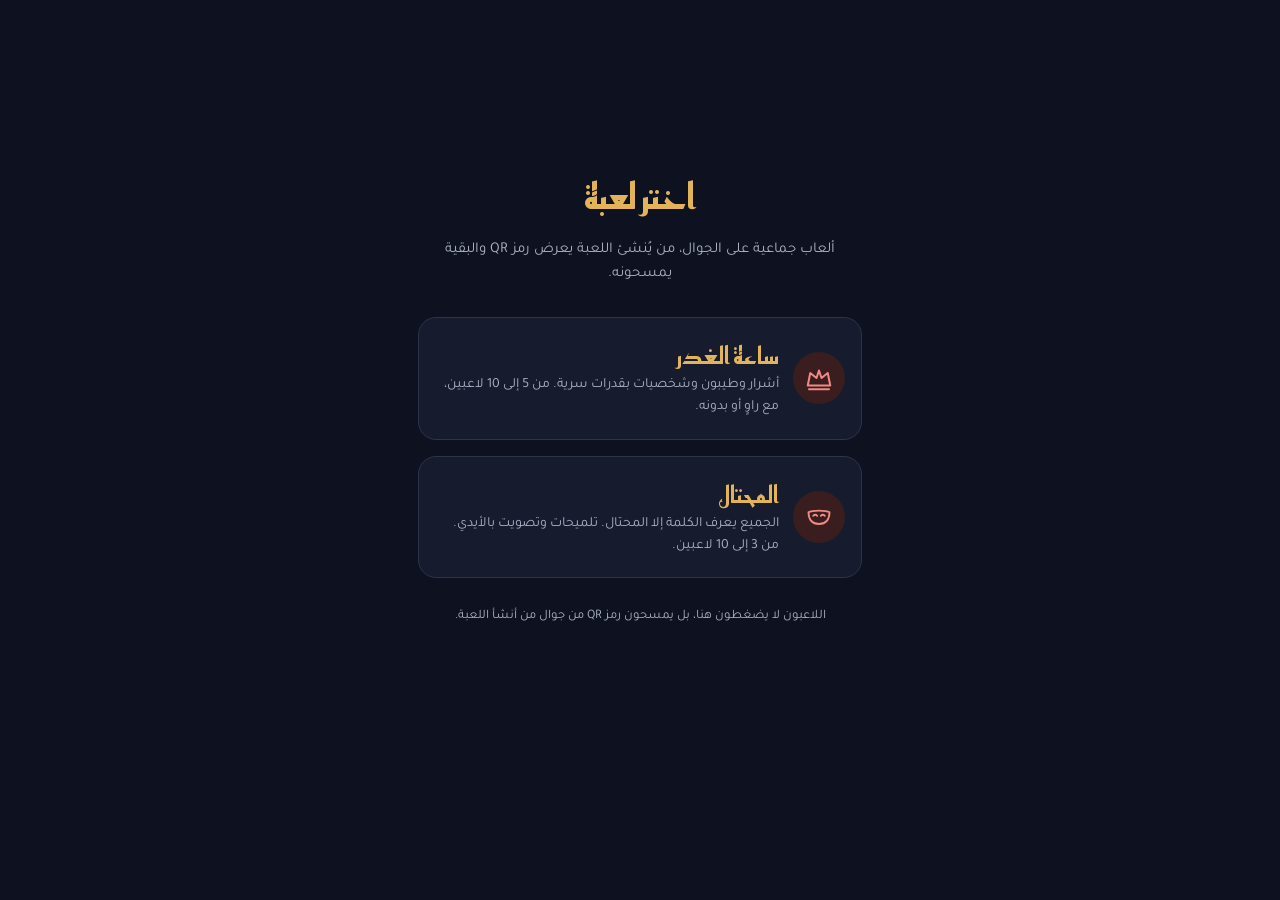
==== commit a03ddb14: "Add المحتال word game and a game menu - imposter.html: categories, 1-2 imposters, private words on e" ====
--- a/clocktower/index.html
+++ b/clocktower/index.html
@@ -3,7 +3,7 @@
 <head>
 <meta charset="utf-8">
 <meta name="viewport" content="width=device-width, initial-scale=1, viewport-fit=cover">
-<title>ساعة الغدر</title>
+<title>ألعاب الغدر</title>
 <meta name="theme-color" content="#0E1220">
 <link rel="preconnect" href="https://fonts.googleapis.com">
 <link href="https://fonts.googleapis.com/css2?family=Reem+Kufi:wght@500;700&family=Tajawal:wght@400;500;700;800&display=swap" rel="stylesheet">
@@ -59,9 +59,9 @@
 .net{font-size:12px;color:#A9B0C3;text-align:center}
 .x{background:none;border:none;color:#F08A84;font-size:14px;font-family:inherit;cursor:pointer;min-height:36px}
 </style>
-<script src="qr.js"></script>
-<script src="icons.js"></script>
-<script src="net.js"></script>
+<script src="qr.js?v=1794734920"></script>
+<script src="icons.js?v=1794734920"></script>
+<script src="net.js?v=1794734920"></script>
 </head>
 <body>
 <div id="app"></div>
@@ -89,7 +89,7 @@
 ['العجوز','في الليلة الأولى تعرف شخصية لاعب واحد يختاره الراوي عشوائياً.'],
 ['الخيّاطة','مرة واحدة تختار لاعبَين، وتعرف إن كانا من الفريق نفسه.'],
 ['القائد','إذا مات، يعرف الطيبون الأحياء كم شريراً بقي في اللعبة.'],
-['صانع المرايا','إذا استخدم شرير قدرته عليه ليلاً، ترتدّ القدرة على الشرير نفسه.']
+['الفارس','إذا رشّحه لاعب طيب للإعدام، يموت من رشّحه فوراً ويبدأ الليل.']
 ];
 var BOSS='الزعيم';
 var EVIL=[
@@ -173,10 +173,11 @@
 
 /* ---------- home ---------- */
 function home(){
+  function card(href,ic,t,d){return '<a class="card" href="'+href+'" style="text-decoration:none;color:inherit;display:flex;gap:14px;align-items:center;padding:20px 16px">'+ic+'<div style="flex:1"><div style="font-family:Reem Kufi,sans-serif;font-weight:700;font-size:24px;color:#E3B35A">'+t+'</div><div class="muted" style="font-size:14px">'+d+'</div></div></a>';}
   app.innerHTML='<div style="flex:1;display:flex;flex-direction:column;justify-content:center;gap:16px">'+
-  '<div style="text-align:center"><h1 style="font-size:40px">ساعة الغدر</h1><p class="muted">لعبة خداع جماعية من 5 إلى 10 لاعبين.</p></div>'+
-  '<a class="btn" href="play.html#new" style="text-decoration:none;text-align:center;display:block;line-height:24px">ابدأ لعبة جديدة</a>'+
-  '<p class="muted" style="text-align:center;margin:0">بعدها تختار: تلعب معهم، أو تكون الراوي.</p>'+
+  '<div style="text-align:center"><h1 style="font-size:36px">اختر لعبة</h1><p class="muted">ألعاب جماعية على الجوال، من يُنشئ اللعبة يعرض رمز QR والبقية يمسحونه.</p></div>'+
+  card('play.html#new',CTIcon('الزعيم',52),'ساعة الغدر','أشرار وطيبون وشخصيات بقدرات سرية. من 5 إلى 10 لاعبين، مع راوٍ أو بدونه.')+
+  card('imposter.html#new','<span style="width:52px;height:52px;border-radius:999px;background:#3A1D1F;display:inline-flex;align-items:center;justify-content:center;flex:none"><svg width="28" height="28" viewBox="0 0 24 24" fill="none" stroke="#F08A84" stroke-width="1.6" stroke-linecap="round" stroke-linejoin="round" aria-hidden="true"><path d="M3 8c3-2 15-2 18 0 0 6-3 10-9 10S3 14 3 8z"/><path d="M7 11c1-1 2.5-1 3.5 0M13.5 11c1-1 2.5-1 3.5 0"/></svg></span>','المحتال','الجميع يعرف الكلمة إلا المحتال. تلميحات وتصويت بالأيدي. من 3 إلى 10 لاعبين.')+
   '<p class="muted" style="font-size:13px;text-align:center">اللاعبون لا يضغطون هنا، بل يمسحون رمز QR من جوال من أنشأ اللعبة.</p></div>';
 }
 
